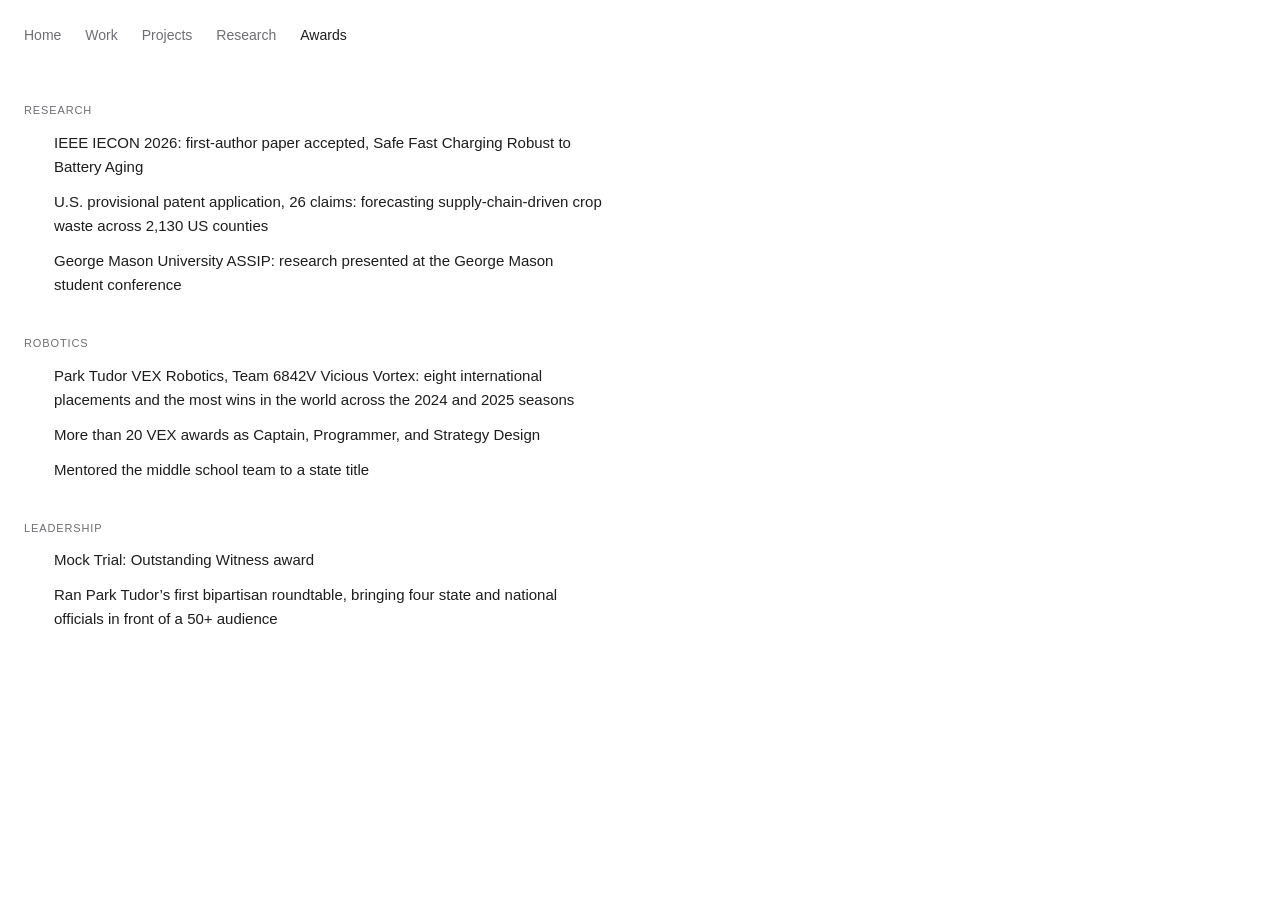
==== awards.html @ c16e23cf "Split the portfolio into Home, Work, Projects, Research, and Awards Home keeps its type, palette, an" ====
<!DOCTYPE html>
<html lang="en">
<head>
<meta charset="utf-8">
<meta name="viewport" content="width=device-width, initial-scale=1">
<title>Awards · Keshav Krishnan</title>
<meta name="description" content="Keshav Krishnan's awards and honors in robotics, research, and leadership.">
<meta name="theme-color" content="#ffffff">
<link rel="canonical" href="https://keshavkrishnan.vercel.app/awards">
<meta property="og:type" content="profile">
<meta property="og:title" content="Awards · Keshav Krishnan">
<meta property="og:url" content="https://keshavkrishnan.vercel.app/awards">
<meta property="og:image" content="https://keshavkrishnan.vercel.app/assets/keshav.jpg">
<link rel="icon" type="image/svg+xml" href="[data-uri]">
<link rel="stylesheet" href="/site.css">
</head>
<body class="doc">
<div class="wrap">
  <nav class="tabs">
    <a href="/">Home</a>
    <a href="/work">Work</a>
    <a href="/projects">Projects</a>
    <a href="/research">Research</a>
    <a href="/awards" aria-current="page">Awards</a>
  </nav>
  <main>
    <section class="group">
      <p class="label">Research</p>
      <ul>
        <li>IEEE IECON 2026: first-author paper accepted, Safe Fast Charging Robust to Battery Aging</li>
        <li>U.S. provisional patent application, 26 claims: forecasting supply-chain-driven crop waste across 2,130 US counties</li>
        <li>George Mason University ASSIP: research presented at the George Mason student conference</li>
      </ul>
    </section>

    <section class="group">
      <p class="label">Robotics</p>
      <ul>
        <li>Park Tudor VEX Robotics, Team 6842V Vicious Vortex: eight international placements and the most wins in the world across the 2024 and 2025 seasons</li>
        <li>More than 20 VEX awards as Captain, Programmer, and Strategy Design</li>
        <li>Mentored the middle school team to a state title</li>
      </ul>
    </section>

    <section class="group">
      <p class="label">Leadership</p>
      <ul>
        <li>Mock Trial: Outstanding Witness award</li>
        <li>Ran Park Tudor&#8217;s first bipartisan roundtable, bringing four state and national officials in front of a 50+ audience</li>
      </ul>
    </section>
  </main>
</div>
</body>
</html>
---- site.css ----
/* Shared by every page: the tab bar. Inner pages also use the .doc typography below. */
:root {
  --text: #1d1d1f;
  --muted: #6e6e73;
  --bg: #ffffff;
  --rule: rgba(29, 29, 31, 0.3);
  --type: "Helvetica Neue", Helvetica, Arial, sans-serif;
}

.tabs {
  display: flex;
  flex-wrap: wrap;
  align-items: center;
  gap: 8px 24px;
  padding: 24px 0 8px;
  font: 14px/1.6 var(--type);
}
.tabs a {
  color: var(--muted);
  text-decoration: none;
  transition: color 0.15s cubic-bezier(0.4, 0, 0.2, 1);
}
.tabs a:hover { color: var(--text); }
.tabs a[aria-current="page"] { color: var(--text); font-weight: 500; }

/* Inner pages */
body.doc {
  margin: 0;
  background: var(--bg);
  color: var(--text);
  font: 15px/1.6 var(--type);
  -webkit-font-smoothing: antialiased;
  -moz-osx-font-smoothing: grayscale;
}
body.doc ::selection { background: rgba(29, 29, 31, 0.15); }
.doc .wrap { max-width: 580px; padding: 0 24px; }
.doc main { padding: 48px 0 40px; }
.doc p { margin: 0; }

.doc .group { margin-bottom: 2.5em; }
.doc .label {
  margin: 0 0 1em;
  font-size: 11px;
  line-height: 1.6;
  letter-spacing: 0.08em;
  text-transform: uppercase;
  color: var(--muted);
}
.doc .label.spaced { margin-bottom: 1.5em; }

/* Award style list */
.doc ul { list-style: none; margin: 0; padding: 0; }
.doc li { padding-left: 30px; margin-bottom: 0.75em; }

/* Work style entry: name on the first line, description indented below */
.doc .entry { padding-left: 30px; text-indent: -30px; margin-bottom: 1.75em; }
.doc .entry .name { font-weight: 500; }
.doc .entry .desc { display: inline-block; padding-left: 30px; text-indent: 0; }

/* Publication style entry */
.doc .pub { padding-left: 30px; margin-bottom: 2.5em; }
.doc .pub:last-child { margin-bottom: 0; }
.doc .meta { display: block; font-size: 13px; color: var(--muted); }
.doc .links { display: block; font-size: 13px; }
.doc .links a + a { margin-left: 14px; }

.doc a.u {
  color: inherit;
  text-decoration: underline;
  text-decoration-color: var(--rule);
  text-underline-offset: 3px;
  transition: opacity 0.15s cubic-bezier(0.4, 0, 0.2, 1);
}
.doc a.u:hover { opacity: 0.7; }

@media (max-width: 420px) {
  .tabs { gap: 6px 18px; }
}
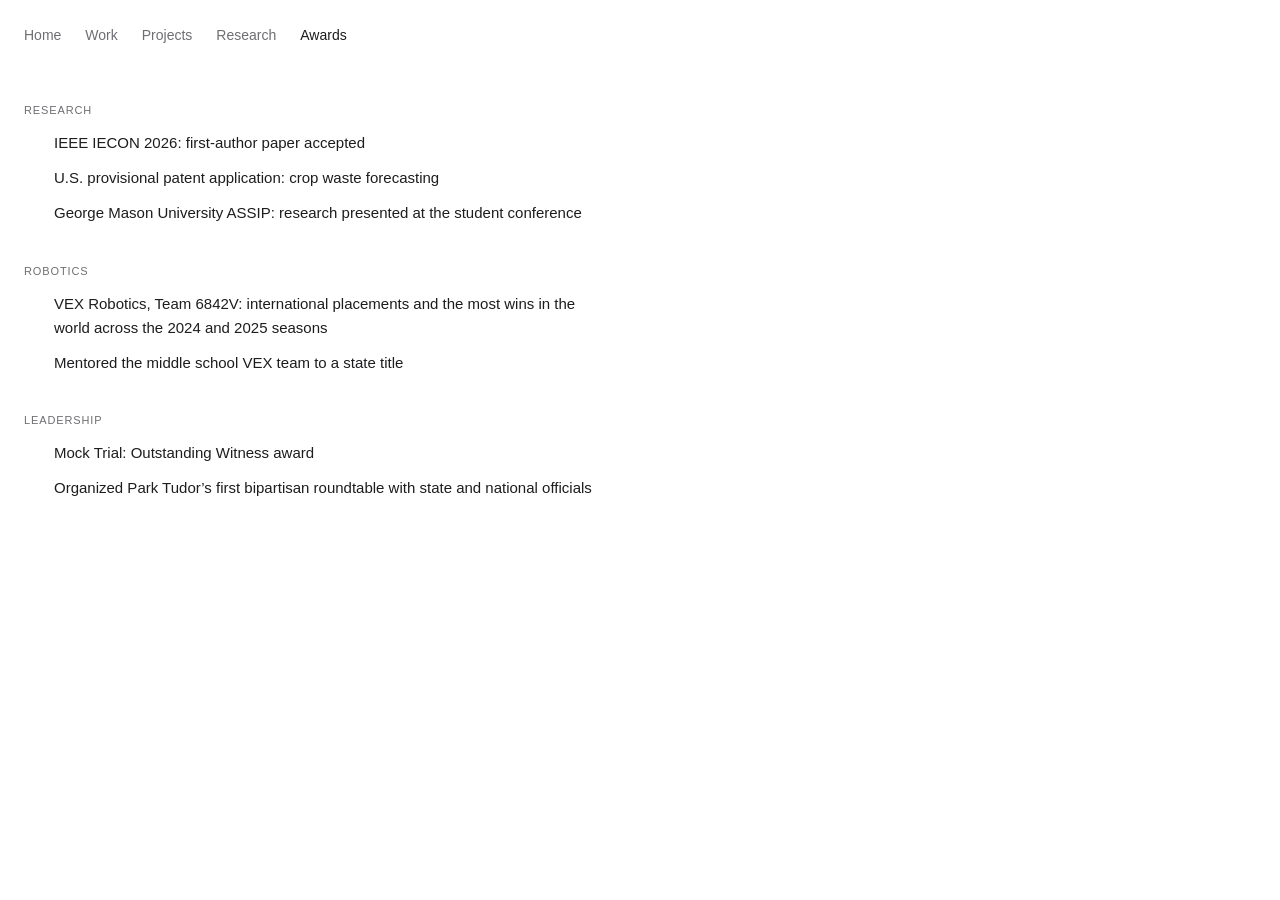
==== commit 94475031: "Shorten the inner pages to plain one or two sentence descriptions" ====
--- a/awards.html
+++ b/awards.html
@@ -27,18 +27,17 @@
     <section class="group">
       <p class="label">Research</p>
       <ul>
-        <li>IEEE IECON 2026: first-author paper accepted, Safe Fast Charging Robust to Battery Aging</li>
-        <li>U.S. provisional patent application, 26 claims: forecasting supply-chain-driven crop waste across 2,130 US counties</li>
-        <li>George Mason University ASSIP: research presented at the George Mason student conference</li>
+        <li>IEEE IECON 2026: first-author paper accepted</li>
+        <li>U.S. provisional patent application: crop waste forecasting</li>
+        <li>George Mason University ASSIP: research presented at the student conference</li>
       </ul>
     </section>
 
     <section class="group">
       <p class="label">Robotics</p>
       <ul>
-        <li>Park Tudor VEX Robotics, Team 6842V Vicious Vortex: eight international placements and the most wins in the world across the 2024 and 2025 seasons</li>
-        <li>More than 20 VEX awards as Captain, Programmer, and Strategy Design</li>
-        <li>Mentored the middle school team to a state title</li>
+        <li>VEX Robotics, Team 6842V: international placements and the most wins in the world across the 2024 and 2025 seasons</li>
+        <li>Mentored the middle school VEX team to a state title</li>
       </ul>
     </section>
 
@@ -46,7 +45,7 @@
       <p class="label">Leadership</p>
       <ul>
         <li>Mock Trial: Outstanding Witness award</li>
-        <li>Ran Park Tudor&#8217;s first bipartisan roundtable, bringing four state and national officials in front of a 50+ audience</li>
+        <li>Organized Park Tudor&#8217;s first bipartisan roundtable with state and national officials</li>
       </ul>
     </section>
   </main>
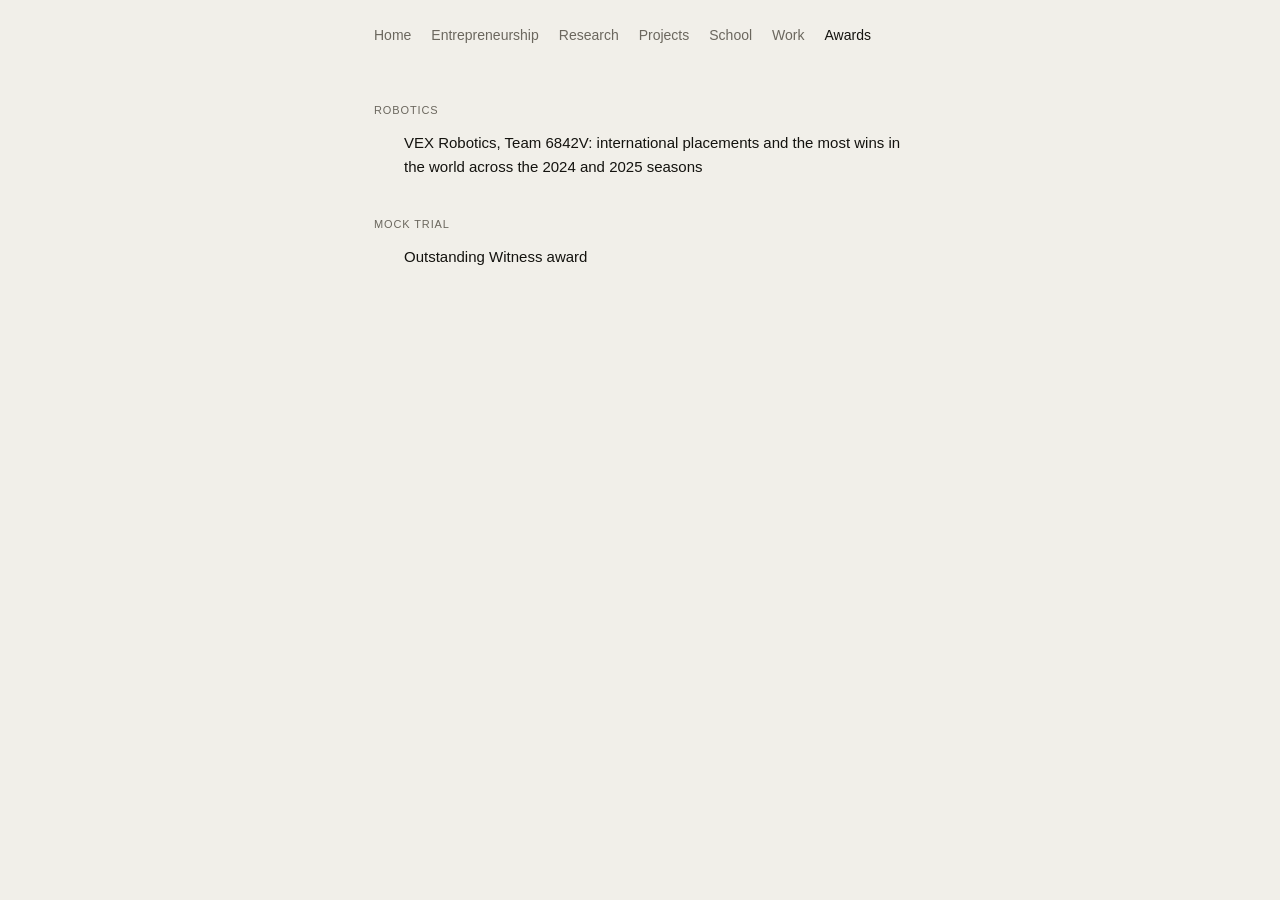
==== commit 859ba9a8: "Reorganize into seven tabs and match the reference palette and type Tabs: Home, Entrepreneurship, Re" ====
--- a/awards.html
+++ b/awards.html
@@ -4,11 +4,12 @@
 <meta charset="utf-8">
 <meta name="viewport" content="width=device-width, initial-scale=1">
 <title>Awards · Keshav Krishnan</title>
-<meta name="description" content="Keshav Krishnan's awards and honors in robotics, research, and leadership.">
-<meta name="theme-color" content="#ffffff">
+<meta name="description" content="Keshav Krishnan's awards in robotics and mock trial.">
+<meta name="theme-color" content="#f1efe9">
 <link rel="canonical" href="https://keshavkrishnan.vercel.app/awards">
 <meta property="og:type" content="profile">
 <meta property="og:title" content="Awards · Keshav Krishnan">
+<meta property="og:description" content="Keshav Krishnan's awards in robotics and mock trial.">
 <meta property="og:url" content="https://keshavkrishnan.vercel.app/awards">
 <meta property="og:image" content="https://keshavkrishnan.vercel.app/assets/keshav.jpg">
 <link rel="icon" type="image/svg+xml" href="[data-uri]">
@@ -18,34 +19,25 @@
 <div class="wrap">
   <nav class="tabs">
     <a href="/">Home</a>
+    <a href="/entrepreneurship">Entrepreneurship</a>
+    <a href="/research">Research</a>
+    <a href="/projects">Projects</a>
+    <a href="/school">School</a>
     <a href="/work">Work</a>
-    <a href="/projects">Projects</a>
-    <a href="/research">Research</a>
     <a href="/awards" aria-current="page">Awards</a>
   </nav>
   <main>
     <section class="group">
-      <p class="label">Research</p>
+      <p class="label">Robotics</p>
       <ul>
-        <li>IEEE IECON 2026: first-author paper accepted</li>
-        <li>U.S. provisional patent application: crop waste forecasting</li>
-        <li>George Mason University ASSIP: research presented at the student conference</li>
+        <li>VEX Robotics, Team 6842V: international placements and the most wins in the world across the 2024 and 2025 seasons</li>
       </ul>
     </section>
 
     <section class="group">
-      <p class="label">Robotics</p>
+      <p class="label">Mock trial</p>
       <ul>
-        <li>VEX Robotics, Team 6842V: international placements and the most wins in the world across the 2024 and 2025 seasons</li>
-        <li>Mentored the middle school VEX team to a state title</li>
-      </ul>
-    </section>
-
-    <section class="group">
-      <p class="label">Leadership</p>
-      <ul>
-        <li>Mock Trial: Outstanding Witness award</li>
-        <li>Organized Park Tudor&#8217;s first bipartisan roundtable with state and national officials</li>
+        <li>Outstanding Witness award</li>
       </ul>
     </section>
   </main>
--- a/site.css
+++ b/site.css
@@ -1,9 +1,9 @@
 /* Shared by every page: the tab bar. Inner pages also use the .doc typography below. */
 :root {
-  --text: #1d1d1f;
-  --muted: #6e6e73;
-  --bg: #ffffff;
-  --rule: rgba(29, 29, 31, 0.3);
+  --text: #14130f;
+  --muted: #6b675e;
+  --bg: #f1efe9;
+  --rule: rgba(20, 19, 15, 0.3);
   --type: "Helvetica Neue", Helvetica, Arial, sans-serif;
 }
 
@@ -11,7 +11,7 @@
   display: flex;
   flex-wrap: wrap;
   align-items: center;
-  gap: 8px 24px;
+  gap: 8px 20px;
   padding: 24px 0 8px;
   font: 14px/1.6 var(--type);
 }
@@ -32,8 +32,8 @@
   -webkit-font-smoothing: antialiased;
   -moz-osx-font-smoothing: grayscale;
 }
-body.doc ::selection { background: rgba(29, 29, 31, 0.15); }
-.doc .wrap { max-width: 580px; padding: 0 24px; }
+body.doc ::selection { background: rgba(20, 19, 15, 0.15); }
+.doc .wrap { box-sizing: border-box; max-width: 580px; margin: 0 auto; padding: 0 24px; }
 .doc main { padding: 48px 0 40px; }
 .doc p { margin: 0; }
 
@@ -73,6 +73,22 @@
 }
 .doc a.u:hover { opacity: 0.7; }
 
+/* Home */
+.doc main.home { padding: 80px 0 40px; }
+.home h1 {
+  margin: 0 0 20px;
+  font-size: clamp(44px, 12vw, 72px);
+  font-weight: 500;
+  line-height: 1.05;
+  letter-spacing: -0.02em;
+}
+.home .bio { max-width: 480px; }
+.home .home-label { margin: 40px 0 1em; }
+.social { display: flex; gap: 20px; margin-top: 64px; }
+.social a { color: var(--muted); transition: opacity 0.15s cubic-bezier(0.4, 0, 0.2, 1); }
+.social a:hover { opacity: 0.7; }
+.social svg { display: block; width: 17px; height: 17px; }
+
 @media (max-width: 420px) {
-  .tabs { gap: 6px 18px; }
+  .tabs { gap: 6px 16px; }
 }
